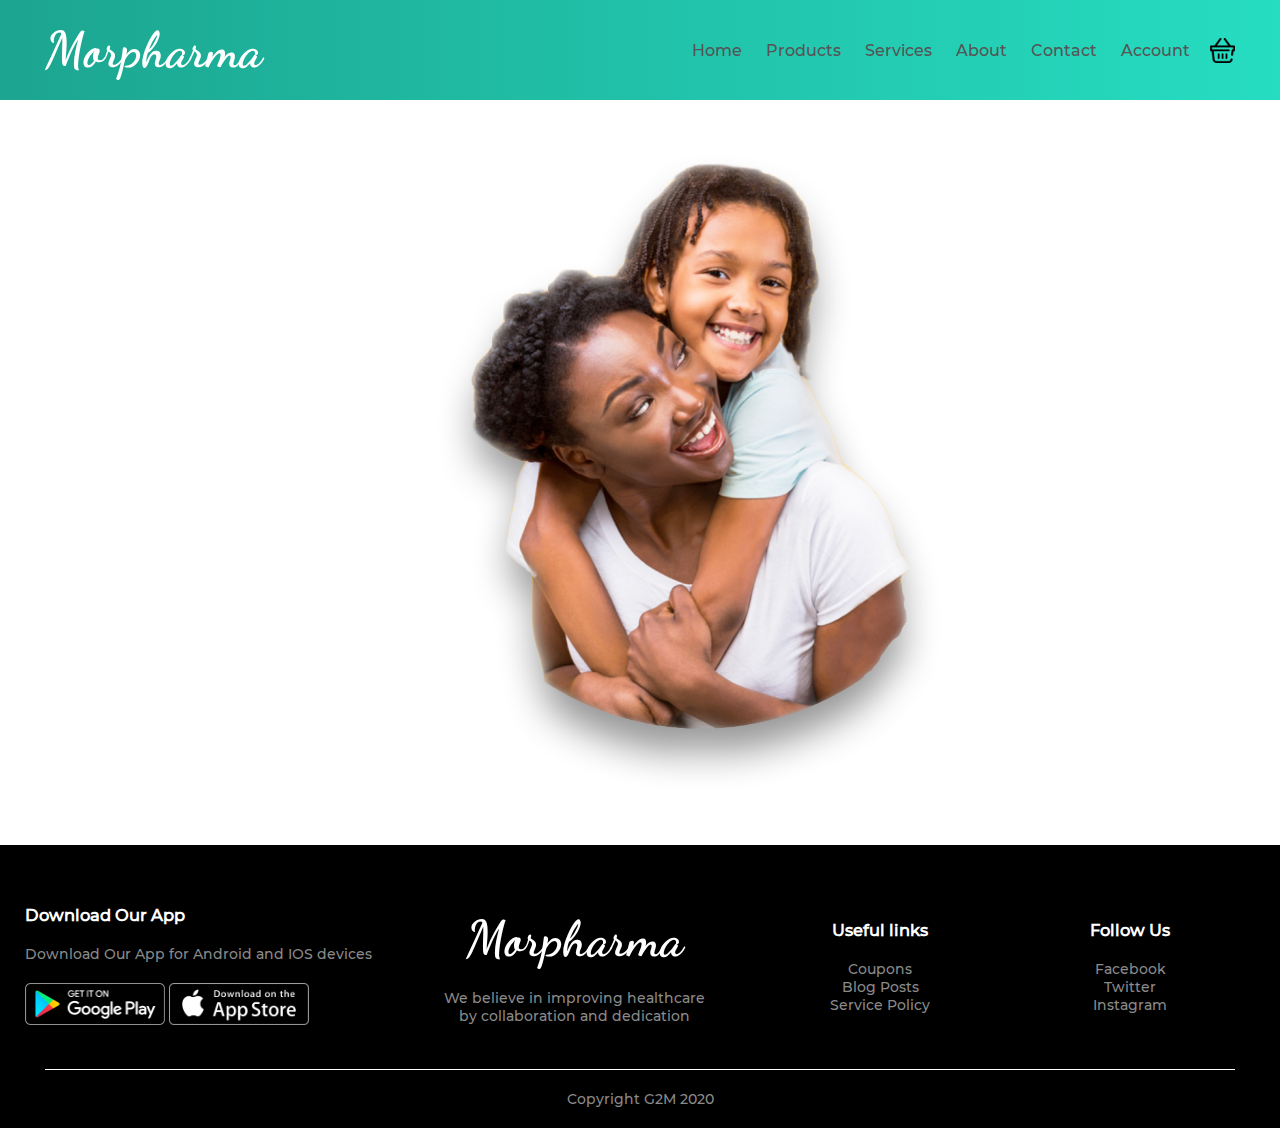
==== account.html @ e85d9ecf "shopping-cart" ====
<!DOCTYPE html>
<html>
  <head>
    <title>Morpharma | Pharmaceutical Store</title>
    <link rel="stylesheet" href="style.css" />
    <meta name="viewport" content="width-device-width, initial-scale=1.0" />
  </head>
  <body>
    <div class="products-header">
      <div class="container">
        <div class="nav-bar">
          <div class="logo">
            <h1>Morpharma</h1>
          </div>
          <nav>
            <ul id="menuItem">
              <li><a href="index.html">Home</a></li>
              <li><a href="">Products</a></li>
              <li><a href="">Services</a></li>
              <li><a href="">About</a></li>
              <li><a href="">Contact</a></li>
              <li><a href="">Account</a></li>
            </ul>
          </nav>
          <img src="Images/shopping-cart.png" width="25" />
          <img
            src="Images\menu.png"
            class="header-menu"
            onclick="headerMenuToggle()"
          />
        </div>
      </div>
    </div>

    <!--acount Page-->

    <div class="account-page">
      <div class="container">
        <div class="row">
          <div class="column">
            <img src="Images\MomSon2.png" />
          </div>
        </div>
      </div>
    </div>

    <!--___________________________________________Footer___________________________________________-->
    <div class="footer">
      <div class="container">
        <div class="row">
          <div class="footer-column">
            <h3>Download Our App</h3>
            <p>Download Our App for Android and IOS devices</p>
            <div class="get-app">
              <img src="Images\get-playstore.png" />
              <img src="Images\get-appstore.png" />
            </div>
          </div>

          <div class="footer-column-2">
            <h3 class="footer-title">Morpharma</h3>
            <p>
              We believe in improving healthcare<br />
              by collaboration and dedication
            </p>
          </div>

          <div class="footer-column-3">
            <h3>Useful links</h3>
            <ul>
              <li>Coupons</li>
              <li>Blog Posts</li>
              <li>Service Policy</li>
            </ul>
          </div>

          <div class="footer-column-4">
            <h3>Follow Us</h3>
            <ul>
              <li>Facebook</li>
              <li>Twitter</li>
              <li>Instagram</li>
            </ul>
          </div>
        </div>

        <hr />
        <span class="copyright">Copyright G2M 2020</span>
      </div>
    </div>

    <script>
      var menuItems = document.getElementById("menuItem");
      menuItems.style.maxHeight = "0px";

      function headerMenuToggle() {
        if (menuItems.style.maxHeight == "0px") {
          menuItems.style.maxHeight = "200px";
        } else {
          menuItems.style.maxHeight = "0px";
        }
      }
    </script>
  </body>
</html>
---- style.css ----
* {
    margin: 0;
    padding: 0;
    box-sizing: border-box;
    font-family: "Monst";
}

@font-face {
    font-family: "Monst";
    src: url(Font/montserrat/Montserrat-Medium.ttf) format("truetype");
}

@font-face {
    font-family: "Dancer";
    src: url(Font/Dancing_Script/static/DancingScript-Bold.ttf) format("truetype");
}

@font-face {
    font-family: "Monst-bold";
    src: url(Font/montserrat/Montserrat-ExtraBold.ttf) format("truetype");
}

.container {
    max-width: 1300px;
    margin: auto;
    padding-left: 25px;
    padding-right: 25px;
}

.nav-bar {
    display: flex;
    align-items: center;
    padding: 20px;
}

.logo h1 {
    font-family: "Dancer";
    font-size: 50px;
    color: white;
}

nav {
    flex: 1;
    text-align: right;
}

nav ul {
    display: inline-block;
    list-style: none;
}

nav ul li {
    display: inline-block;
    margin-right: 20px;
}

a {
    text-decoration: none;
    color: #555;
}

p {
    color: #555;
}

.row {
    display: flex;
    align-items: center;
    justify-content: space-around;
    flex-wrap: wrap;
}

.column {
    flex-basis: 50%;
    min-width: 300px;
}

.column img {
    max-width: 100%;
    padding: 50px 0;
    padding-left: 100px;
}

.column h1 {
    font-size: 40px;
    line-height: 60px;
    margin: 25px 0;
    font-family: "Monst-bold";
}

.button {
    display: inline-block;
    background-color: #1b8d7c;
    color: white;
    padding: 8px 30px;
    margin: 30px 0;
    border-radius: 30px;
    transition: background 0.8s;
}

.button:hover {
    background-color: #0c463d;
}

.header {
    background: radial-gradient(#c2f5ef, #1ca590);
}

.categories {
    margin: 70px 0;
}

.column-2 {
    flex-basis: 30%;
    min-width: 250px;
    margin-bottom: 30px;
}

.column-2 img {
    width: 100%;
}

.small-container {
    max-width: 1080px;
    margin: auto;
    padding: 0 25px;
}

.title {
    text-align: center;
    margin: 0 auto 80px;
    position: relative;
    line-height: 60px;
    color: #555;
}

.title::after {
    content: " ";
    background: #0c463d;
    width: 80px;
    height: 5px;
    border-radius: 5px;
    position: absolute;
    bottom: 0;
    left: 50%;
    transform: translateX(-50%);
}

.title::after:hover {
    background: red;
}

h4 {
    color: #555;
    font-weight: normal;
}

.column-3 p {
    font-size: 14px;
}

.column-3 {
    flex-basis: 25%;
    padding: 20px;
    min-width: 200px;
    margin-bottom: 50px;
    transition: transform 0.5s;
}

.column-3 img {
    width: 100%;
}

.column-3:hover {
    transform: translateY(-5px);
}

.rating {
    display: inline-flex;
    width: 25px;
    margin: auto;
    padding: 4px;
}

.rating img {
    width: 100%;
    padding-left: 5px;
}

.offer {
    background: radial-gradient(#c2f5ef, #1ca590);
    margin-top: 80px;
    padding: 30px 0;
}

.column .offer-image {
    padding: 70px;
}

small {
    color: #555;
}

.quote {
    max-width: 35px;
    margin: 5px;
}

.testimonials {
    padding: 100px;
}

.testimonials .column-2 {
    text-align: center;
    padding: 40px 20px;
    cursor: pointer;
    box-shadow: 0 0 20px 0 rgba(0, 0, 0, 0.5);
    transition: transform 0.8s;
}

.testimonials .column-2:hover {
    transform: translateY(-5px);
}

.testimonial-image {
    display: flex;
    border-radius: 100%;
    max-width: 50px;
    height: 50px;
    padding: auto;
    margin: 10px auto;
}

.test-heart {
    text-align: center;
    margin-right: 50%;
    margin-left: 25%;
    margin-top: 2px;
}

.column-2 p {
    font-size: 12px;
    margin: 12px 0;
    color: #777;
}

.testimonials .column-2 h3 {
    font-weight: 600;
    color: #555;
    font-size: 16px;
}

.brands {
    margin: 50px auto;
}

.column-4 {
    width: 160px;
}

.column-4 img {
    width: 100px;
    max-height: 70px;
    cursor: pointer;
    filter: grayscale(100%);
}

.column-4 img:hover {
    filter: grayscale(0%);
}

.footer-title {
    font-family: "Dancer";
    font-size: 50px;
    color: white;
}

.footer {
    background: #000;
    color: #8a8a8a;
    font-size: 14px;
    padding: 60px 0 20px;
}

.footer p {
    color: #8a8a8a;
}

.footer h3 {
    color: #fff;
    margin-bottom: 20px;
}

.footer-column,
.footer-column-2,
.footer-column-3,
.footer-column-4 {
    min-width: 250px;
    margin-bottom: 20px;
}

.footer-column {
    flex-basis: 30%;
}

.footer-column-2 {
    flex: 1;
    text-align: center;
}

.footer-column-3,
.footer-column-4 {
    text-align: center;
    flex-basis: 12%;
}

ul {
    list-style-type: none;
}

.get-app {
    margin-top: 20px;
    align-items: baseline;
}

.get-app img {
    width: 140px;
}

.footer hr {
    border: none;
    height: 1px;
    background: #fff;
    margin: 20px;
}

.copyright {
    display: block;
    text-align: center;
}

.header-menu {
    width: 25px;
    margin-left: 20px;
    display: none;
}

@media only screen and (max-width: 900px) {
    .header-menu {
        display: block;
        cursor: pointer;
    }
    nav ul {
        position: absolute;
        top: 90px;
        left: 0;
        background: #333;
        width: 100%;
        overflow: hidden;
        transition: max-height 0.5s;
    }
    nav ul li {
        display: block;
        margin-right: 25px;
        margin-top: 10px;
        margin-bottom: 10px;
    }
    nav ul li a {
        color: #fff;
    }
}

@media only screen and (max-width: 600px) {
    .row {
        text-align: center;
    }
    .column,
    .column-2,
    .column-3 {
        flex-basis: 100%;
    }
    .single-product .row {
        text-align: left;
    }
    .single-product .column {
        padding: 20px 0;
    }
    .single-product h1 {
        line-height: 28px;
        font-size: 26px;
    }
    .cart-info p {
        display: none;
    }
}

.products-header {
    background: linear-gradient(to right, #1ca590, #26ddc1);
}

.search-box {
    border: 3px solid #0c463d;
    height: 40px;
    min-width: 200px;
    flex-basis: 75%;
    padding: 0px 10px;
    border-radius: 50px;
    margin-top: 100px;
}

.search-text {
    border: none;
    background: none;
    outline: none;
    float: left;
    width: 90%;
    min-width: 140px;
    font-size: 16px;
    line-height: 35px;
    padding-left: 5px;
    vertical-align: middle;
}

.search-btn {
    width: 8%;
    float: right;
    padding-top: 6px;
    padding-left: auto;
    display: inline-flex;
    justify-content: center;
}

.search-btn img {
    width: 20px;
    margin-left: 10px;
}

.row-2 {
    justify-content: space-between;
    margin: 100px auto 50px;
}

select {
    border: 2px solid #0c463d;
    padding: 5px;
}

select:focus {
    outline: none;
}

.page-btn {
    margin: 0 auto 80px;
}

.page-btn span {
    display: inline-block;
    margin-left: 10px;
    width: 40px;
    text-align: center;
    font-style: "Monst-bold";
    height: 40px;
    line-height: 40px;
    cursor: pointer;
    border: 2px solid #0c463d;
}

.page-btn span:hover {
    color: white;
    background: #0c463d;
}

.single-product {
    margin-top: 80px;
}

.single-product .column img {
    padding: 20px;
}

.single-product h4 {
    margin: 20px 0;
    font-weight: bold;
    font-size: 22px;
}

.single-product select {
    display: block;
    padding: 10px;
    margin-top: 20px;
}

.single-product input {
    width: 50px;
    height: 40px;
    padding-left: 10px;
    font-size: 20px;
    margin-right: 10px;
    border: 2px solid #0c463d;
}

input:focus {
    outline: none;
}

.small-image-row {
    display: flex;
    justify-content: space-between;
}

.small-image-column {
    flex-basis: 24%;
    cursor: pointer;
}

.menu_item li a {
    transition: color 0.25s;
}

.menu_item li a:hover {
    color: #c4f3ec;
}

.cart-page {
    margin: 80px auto;
}

table {
    width: 100%;
    border-collapse: collapse;
}

.cart-info {
    display: flex;
    flex-wrap: wrap;
}

th {
    text-align: left;
    padding: 5px;
    color: white;
    background: #0c463d;
    font-weight: normal;
}

td {
    padding: 10px 5px;
}

td input {
    width: 40px;
    height: 30px;
    padding: 5px;
}

td a {
    color: red;
    font-size: 12px;
}

td img {
    width: 50px;
    height: 50px;
    margin-right: 10px;
}

.cart-total-price {
    display: flex;
    justify-content: flex-end;
}

.cart-total-price table {
    border-top: 4px solid #0c463d;
    width: 100%;
    max-width: 380px;
}

td:last-child {
    text-align: right;
}

th:last-child {
    text-align: right;
}
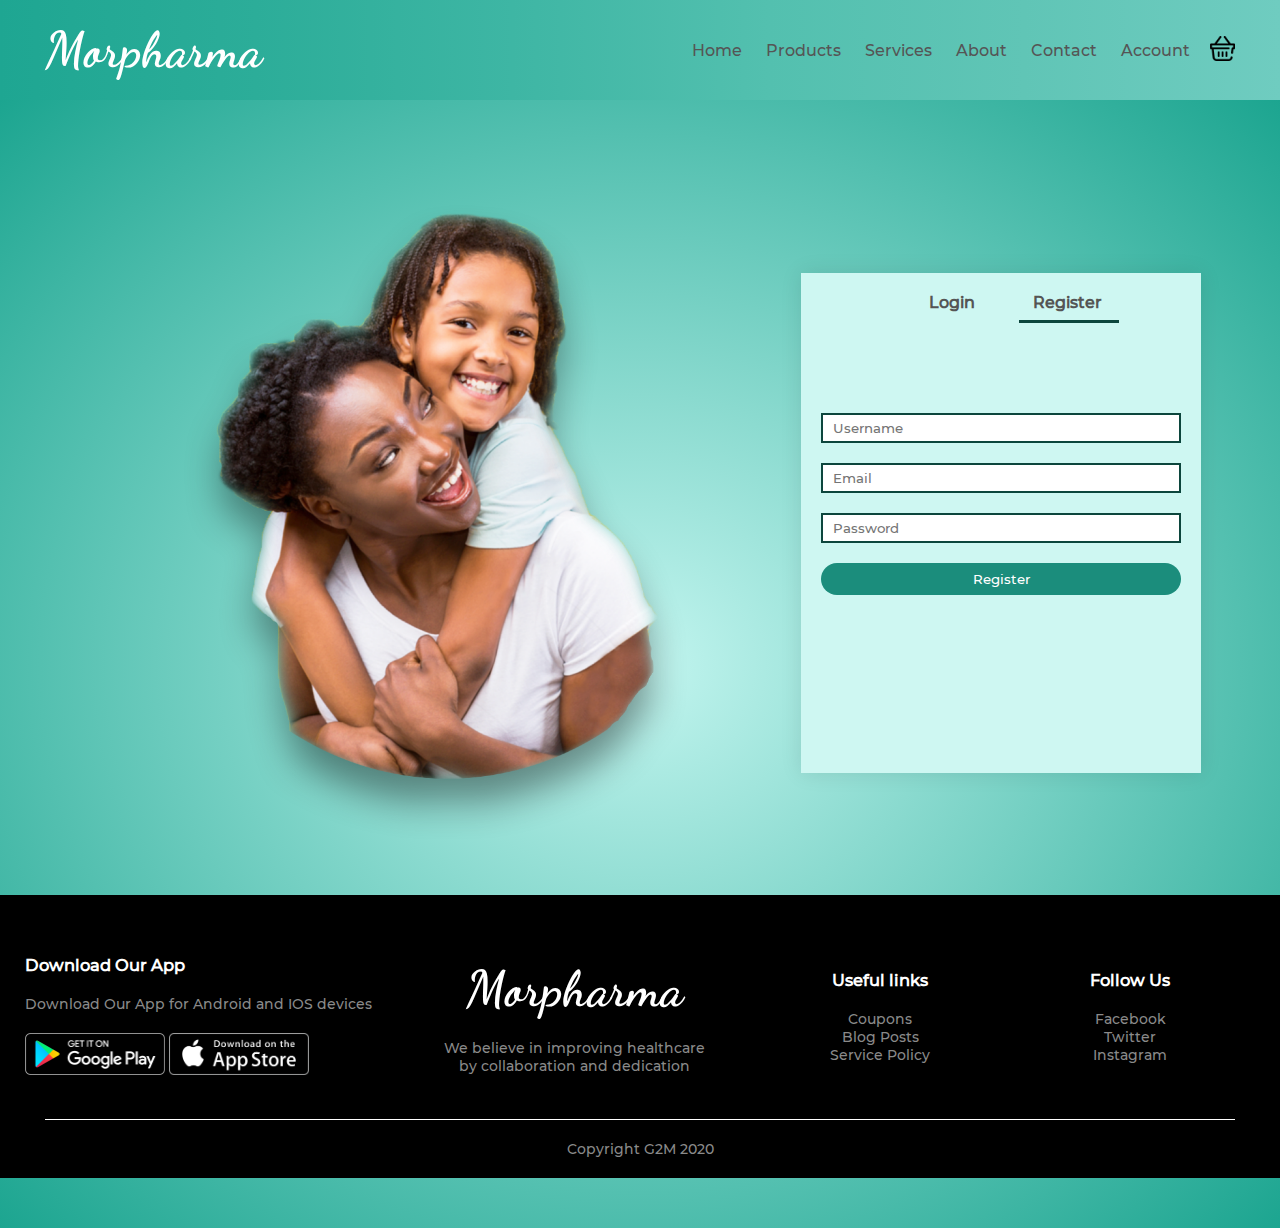
==== commit 7f4df8d1: "Moving On" ====
--- a/account.html
+++ b/account.html
@@ -13,16 +13,18 @@
             <h1>Morpharma</h1>
           </div>
           <nav>
-            <ul id="menuItem">
+            <ul id="menuItem" class="menu_item">
               <li><a href="index.html">Home</a></li>
-              <li><a href="">Products</a></li>
+              <li><a href="products.html">Products</a></li>
               <li><a href="">Services</a></li>
               <li><a href="">About</a></li>
               <li><a href="">Contact</a></li>
-              <li><a href="">Account</a></li>
+              <li><a href="account.html">Account</a></li>
             </ul>
           </nav>
-          <img src="Images/shopping-cart.png" width="25" />
+          <a href="shopping_cart.html">
+            <img src="Images/shopping-cart.png" width="25" />
+          </a>
           <img
             src="Images\menu.png"
             class="header-menu"
@@ -39,6 +41,27 @@
         <div class="row">
           <div class="column">
             <img src="Images\MomSon2.png" />
+          </div>
+
+          <div class-"column">
+          <div class="form-container">
+            <div class="form-button">
+              <span onclick="login()">Login</span>
+              <span onclick="register()">Register</span>
+              <hr id="Indicator" />
+            </div>
+            <form id="login-form">
+              <input type="text" placeholder="Username" />
+              <input type="password" placeholder="Password" />
+              <button type="submit" class="button">Login</button>
+              <a href="">Forgot Password</a>
+            </form>
+            <form id="register-form">
+              <input type="text" placeholder="Username" />
+              <input type="email" placeholder="Email" />
+              <input type="password" placeholder="Password" />
+              <button type="submit" class="button">Register</button>
+            </form>
           </div>
         </div>
       </div>
@@ -101,5 +124,23 @@
         }
       }
     </script>
+
+    <script>
+      var loginForm = document.getElementById("login-form");
+      var registerForm = document.getElementById("register-form");
+      var indicator = document.getElementById("Indicator");
+
+      function login() {
+        registerForm.style.transform = "translateX(400px)";
+        loginForm.style.transform = "translateX(400px)";
+        indicator.style.transform = "translateX(0px)";
+      }
+
+      function register() {
+        registerForm.style.transform = "translateX(0px)";
+        loginForm.style.transform = "translateX(0px)";
+        indicator.style.transform = "translateX(120px)";
+      }
+    </script>
   </body>
 </html>
--- a/style.css
+++ b/style.css
@@ -395,7 +395,7 @@
 }
 
 .products-header {
-    background: linear-gradient(to right, #1ca590, #26ddc1);
+    background: linear-gradient(to right, #1ea692, #2cad99, #3eb6a4, #53c0af, #60c5b6, #6fccc0);
 }
 
 .search-box {
@@ -581,4 +581,83 @@
 
 th:last-child {
     text-align: right;
+}
+
+.account-page {
+    padding: 50px 0;
+    background: radial-gradient(#c2f5ef, #1ca590);
+}
+
+.form-container {
+    background: #cef7f2;
+    width: 400px;
+    height: 500px;
+    position: relative;
+    text-align: center;
+    padding: 20px 0;
+    margin: auto;
+    box-shadow: 0 0 20px 0px rgba(0, 0, 0, 0.1);
+    overflow: hidden;
+}
+
+.form-container span {
+    font-weight: bold;
+    padding: 0px 30px;
+    color: #555;
+    cursor: pointer;
+    width: 100px;
+    display: inline-block;
+}
+
+.form-button {
+    display: inline-block;
+}
+
+.form-container form {
+    max-width: 400px;
+    padding: 0 20px;
+    position: absolute;
+    top: 130px;
+    transition: transform 0.5s;
+}
+
+form input {
+    width: 100%;
+    height: 30px;
+    margin: 10px 0;
+    padding: 0 10px;
+    border: 2px solid #0c463d;
+}
+
+form .button {
+    width: 100%;
+    border: none;
+    cursor: pointer;
+    margin: 10px 0;
+}
+
+form .button:focus {
+    outline: none;
+}
+
+#login-form {
+    left: -400px;
+}
+
+#register-form {
+    left: 0;
+}
+
+form a {
+    font-size: 12px;
+}
+
+#Indicator {
+    width: 100px;
+    border: none;
+    background: #0c463d;
+    height: 3px;
+    margin-top: 8px;
+    transform: translateX(120px);
+    transition: transform 0.5s;
 }